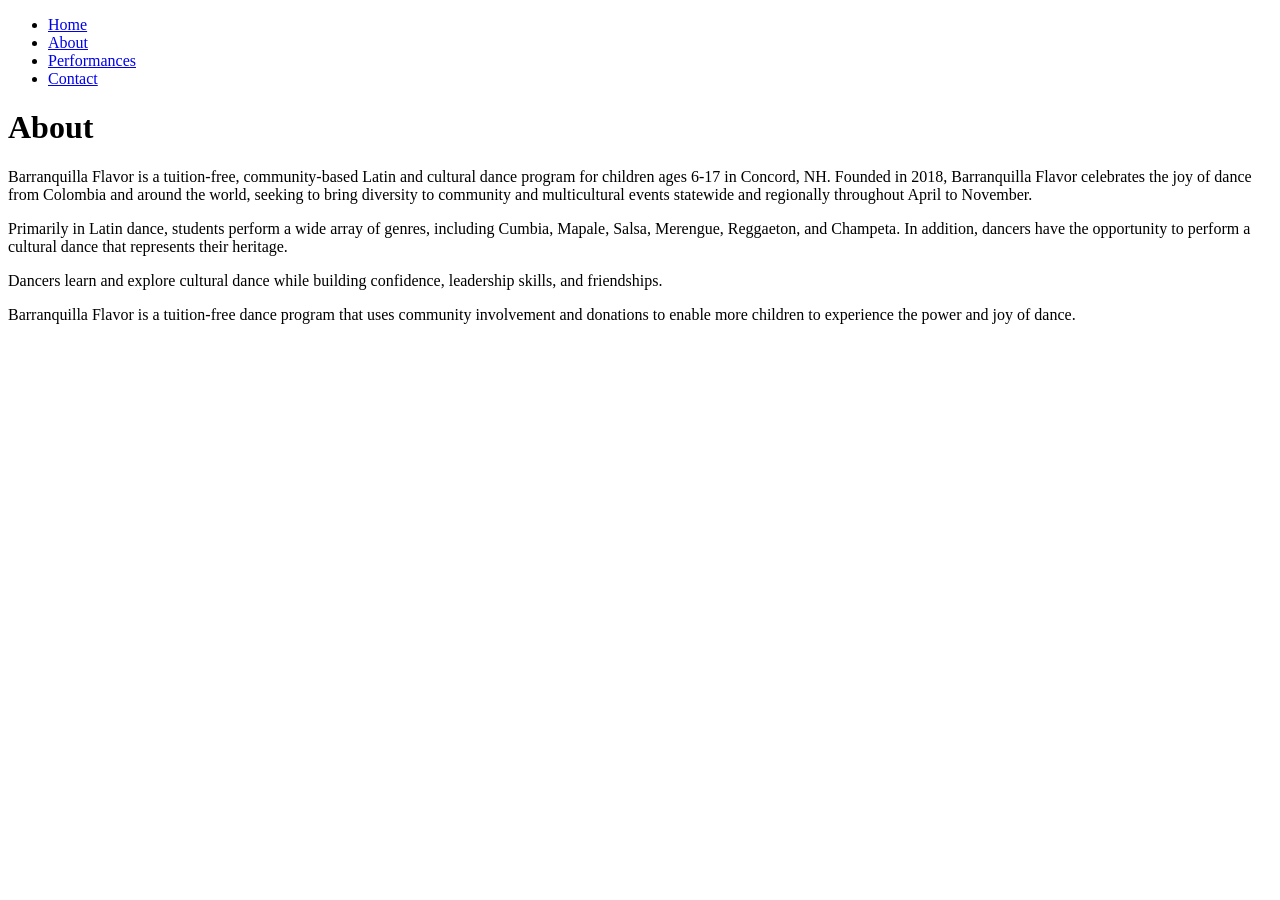
==== about.html @ 6812bf55 "Create about.html" ====
<!--About us page; meet the team-->
<!DOCTYPE html>
<html>
  <head>
    
    <title>About</title>
    <meta charset="utf-8" />
	  <meta http-equiv="X-UA-Compatible" content="IE=edge" />
	  <meta name="viewport" content="width=device-width, initial-scale=1" />

	  <!-- link the webpage's stylesheet -->
	  <link rel="stylesheet" href="/style.css" />

	  <!-- link the webpage's JavaScript file -->
	  <script src="/script.js" defer></script>

  </head>
  <body>
    <!--nav bar-->
    <nav>
      <ul>
        <li>
          <a href="index.html">Home</a>
        </li>
        <li>
          <a href="about.html">About</a>
        </li>
        <li>
          <a href="performances.html">Performances</a>
        </li>
        <li>
          <a href="contact.html">Contact</a>
        </li>
      </ul>
    </nav>
  <div class="pageTitles">
   <h1>About</h1>
  </div>
  <div class="aboutPage"
    <p>Barranquilla Flavor is a tuition-free, community-based Latin and cultural dance program for children ages 6-17 in Concord, NH. Founded in 2018, Barranquilla Flavor celebrates the joy of dance from Colombia and around the world, seeking to bring diversity to community and multicultural events statewide and regionally throughout April to November.
</p>
<p>Primarily in Latin dance, students perform a wide array of genres, including Cumbia, Mapale, Salsa, Merengue, Reggaeton, and Champeta. In addition, dancers have the opportunity to perform a cultural dance that represents their heritage.
</p>
<p>Dancers learn and explore cultural dance while building confidence, leadership skills, and friendships.
</p>
<p>Barranquilla Flavor is a tuition-free dance program that uses community involvement and donations to enable more children to experience the power and joy of dance.
</p>
  </body>
</html>
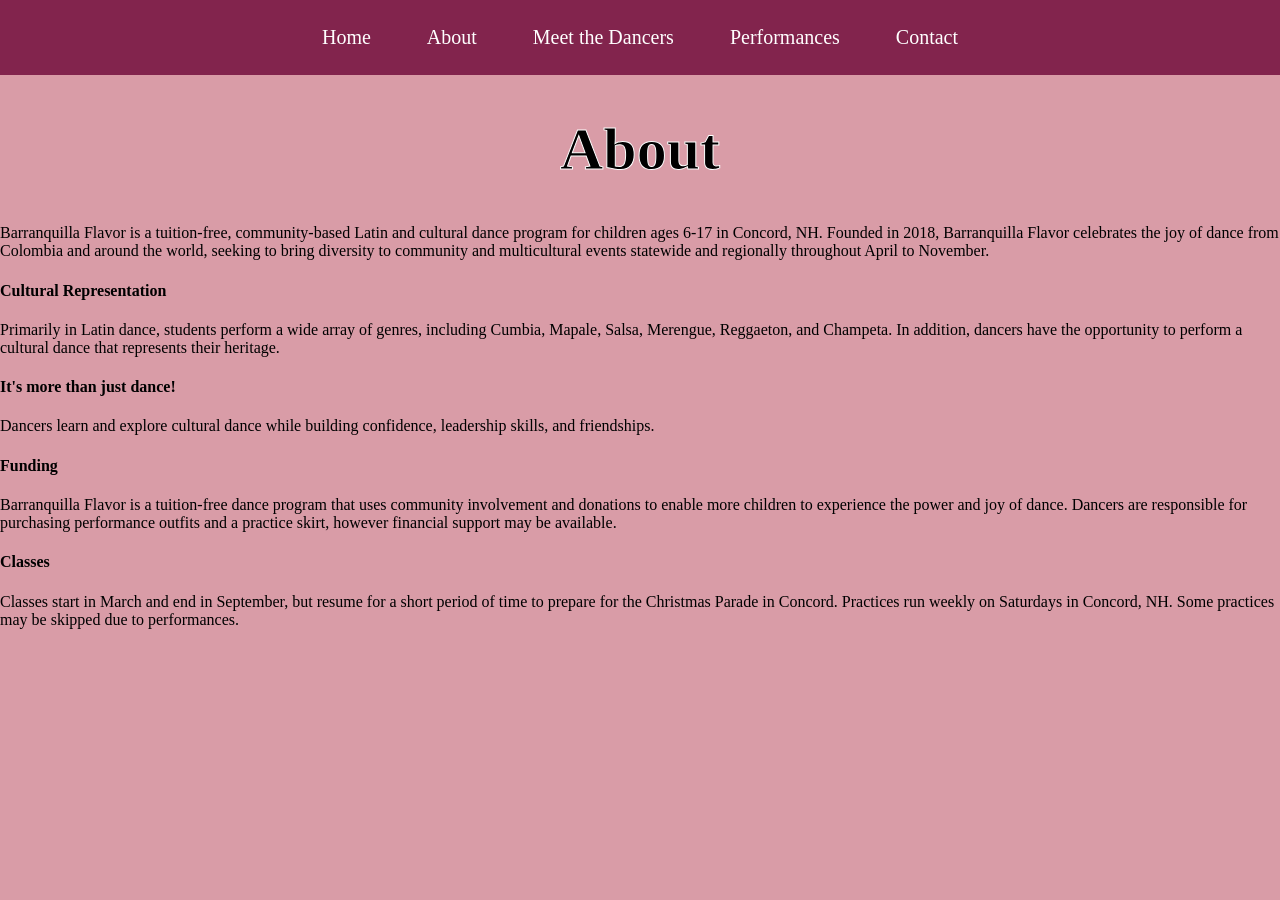
==== commit ef6fecf3: "Update about.html" ====
--- a/about.html
+++ b/about.html
@@ -26,6 +26,10 @@
           <a href="about.html">About</a>
         </li>
         <li>
+          <a href="dancers.html">Meet the Dancers</a>
+        </li>
+      
+        <li>
           <a href="performances.html">Performances</a>
         </li>
         <li>
@@ -36,15 +40,20 @@
   <div class="pageTitles">
    <h1>About</h1>
   </div>
-  <div class="aboutPage"
-    <p>Barranquilla Flavor is a tuition-free, community-based Latin and cultural dance program for children ages 6-17 in Concord, NH. Founded in 2018, Barranquilla Flavor celebrates the joy of dance from Colombia and around the world, seeking to bring diversity to community and multicultural events statewide and regionally throughout April to November.
-</p>
+  <div class="aboutPage">
+    <p>Barranquilla Flavor is a tuition-free, community-based Latin and cultural dance program for children ages 6-17 in Concord, NH. Founded in 2018, Barranquilla Flavor celebrates the joy of dance from Colombia and around the world, seeking to bring diversity to community and multicultural events statewide and regionally throughout April to November.</p>
+    <h4>Cultural Representation</h4>
 <p>Primarily in Latin dance, students perform a wide array of genres, including Cumbia, Mapale, Salsa, Merengue, Reggaeton, and Champeta. In addition, dancers have the opportunity to perform a cultural dance that represents their heritage.
 </p>
+    <h4>It's more than just dance!</h4>
 <p>Dancers learn and explore cultural dance while building confidence, leadership skills, and friendships.
 </p>
-<p>Barranquilla Flavor is a tuition-free dance program that uses community involvement and donations to enable more children to experience the power and joy of dance.
+    <h4>Funding</h4>
+<p>Barranquilla Flavor is a tuition-free dance program that uses community involvement and donations to enable more children to experience the power and joy of dance. Dancers are responsible for purchasing performance outfits and a practice skirt, however financial support may be available.
 </p>
+    <h4>Classes</h4>
+<p>Classes start in March and end in September, but resume for a short period of time to prepare for the Christmas Parade in Concord. Practices run weekly on Saturdays in Concord, NH. Some practices may be skipped due to performances.</p>
+  </div>
   </body>
 </html>
 
--- a/style.css
+++ b/style.css
@@ -0,0 +1,55 @@
+/* Add styling here */
+body { /* Reset the space of the webpage */
+   margin: 0px;
+   padding: 0px;
+}
+
+body {
+  background-color: #d99ca7;
+  font-family: Leelawadee;
+}
+
+
+/* text styling here */
+
+.pageTitles {
+  text-align: center;
+  color: black;
+  -webkit-text-stroke-color:white;
+  -webkit-text-stroke-width: 1px;
+  font-size: 30px;
+  font-family: Leelawadee;
+}
+
+/* nav bar*/
+
+nav ul {
+  list-style-type: none;
+  background-color: #82244d;
+  text-align: center;
+  margin: 0;
+  padding: 10px;
+  overflow: hidden;
+ 
+}
+
+nav li {
+  display: inline-block;
+  margin: 1em;
+  font-family: Leelawadee;
+
+  
+}
+
+nav li a{
+  text-decoration: none;
+  font-size: 20px;
+  color: white;
+  padding: 10px;
+  border-radius: 20px;
+}
+
+nav a:hover {
+  color: #face06;
+
+}
